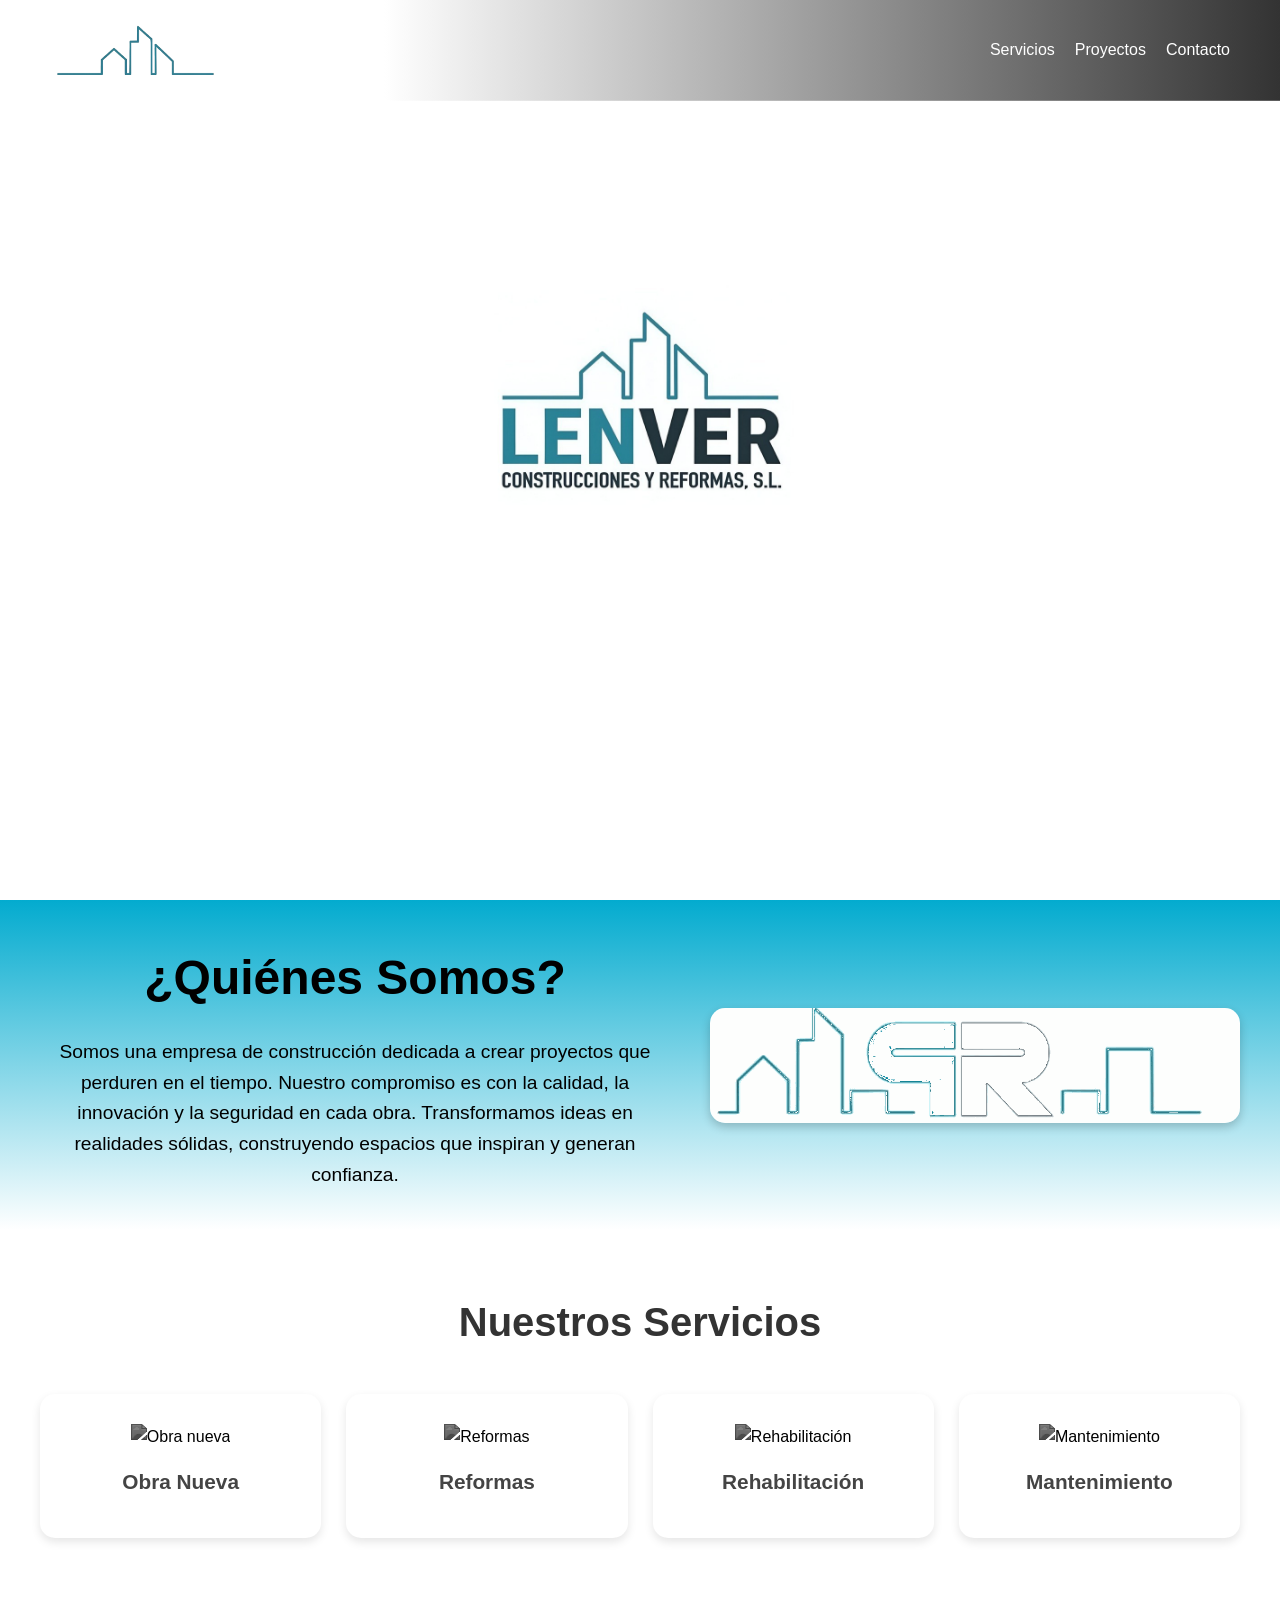
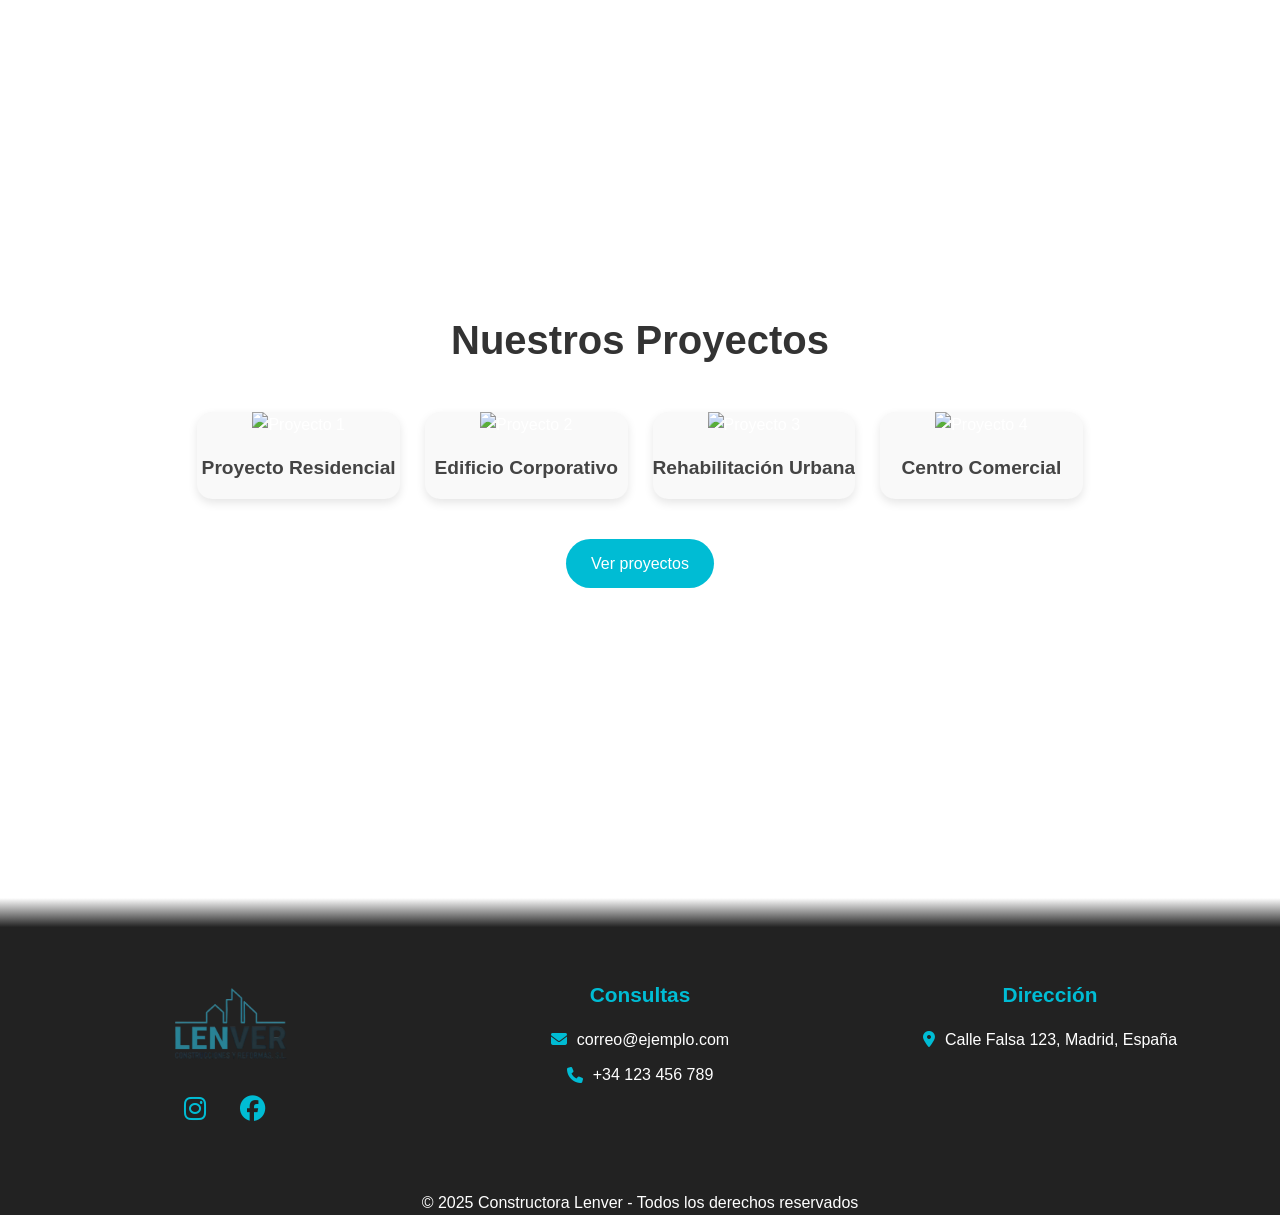
==== index.html @ 35f36e83 "Add files via upload" ====
<!DOCTYPE html>
<html lang="es">
<head>
  <meta charset="UTF-8">
  <meta name="viewport" content="width=device-width, initial-scale=1.0">

<link rel="icon" type="image/x-icon" href="img-icon/favicon.ico">

<link rel="icon" type="image/png" sizes="16x16" href="img-icon/favicon-16x16.png">
<link rel="icon" type="image/png" sizes="32x32" href="img-icon/favicon-32x32.png">
<link rel="icon" type="image/png" sizes="48x48" href="img-icon/favicon-48x48.png">
<link rel="icon" type="image/png" sizes="64x64" href="img-icon/favicon-64x64.png">

<link rel="apple-touch-icon" sizes="180x180" href="img-icon/apple-touch-icon.png">

<link rel="icon" type="image/png" sizes="192x192" href="img-icon/android-chrome-192x192.png">
<link rel="icon" type="image/png" sizes="512x512" href="img-icon/android-chrome-512x512.png">

<link rel="manifest" href="img-icon/site.webmanifest">
<meta name="msapplication-config" content="img-icon/browserconfig.xml">
<meta name="theme-color" content="#ffffff">
  <title>LENVER</title>
  <link rel="stylesheet" href="styles.css">
</head>
<body>
  <!-- Encabezado -->
  <header>
    <nav>
    <img src="img/LOGO.png" alt="LEMVER Logo" class="logo">
      <ul class="nav-links">
        <li><a href="#servicios-real">Servicios</a></li>
        <li><a href="#proyectos">Proyectos</a></li>
        <li><a href="#contacto">Contacto</a></li>
      </ul>
      <div class="hamburger">
        <span></span>
        <span></span>
        <span></span>
      </div>
    </nav>
  </header>

  <!-- Overlay -->
  <div class="overlay"></div>

  <!-- Secciones -->
  <section id="servicios" class="section servicios">
    <div class="content"></div>
  </section>

  <section id="quienes-somos" class="section quienes">
    <div class="container">
      <!-- Texto -->
      <div class="text-quienes">
        <h1>¿Quiénes Somos?</h1>
        <p>
          Somos una empresa de construcción dedicada a crear proyectos que perduren en el tiempo.  
          Nuestro compromiso es con la calidad, la innovación y la seguridad en cada obra.  
          Transformamos ideas en realidades sólidas, construyendo espacios que inspiran y generan confianza.
        </p>
      </div>

      <!-- GIF animado -->
      <div class="gif-box">
        <img src="img/quienes.gif" alt="Logo animado">
      </div>
    </div>
  </section>

  <section id="servicios-real" class="section-servicios-real">
    <div class="services-container">
      <h2>Nuestros Servicios</h2>
      <div class="services-grid">

        <div class="service-card">
          <img src="https://img.icons8.com/ios-filled/100/00bcd4/crane.png" alt="Obra nueva">
          <h3>Obra Nueva</h3>
          <p>Construcción de proyectos desde cero con calidad y seguridad.</p>
        </div>

        <div class="service-card">
          <img src="https://img.icons8.com/ios-filled/100/00bcd4/hammer.png" alt="Reformas">
          <h3>Reformas</h3>
          <p>Renovación y modernización de espacios para darles nueva vida.</p>
        </div>

        <div class="service-card">
          <img src="https://img.icons8.com/ios-filled/100/00bcd4/brick-wall.png" alt="Rehabilitación">
          <h3>Rehabilitación</h3>
          <p>Recuperamos edificaciones con soluciones seguras y eficientes.</p>
        </div>

        <div class="service-card">
          <img src="https://img.icons8.com/ios-filled/100/00bcd4/maintenance.png" alt="Mantenimiento">
          <h3>Mantenimiento</h3>
          <p>Servicios preventivos y correctivos para conservar tus obras.</p>
        </div>

      </div>
    </div>
  </section>

  <section id="proyectos" class="section proyectos">
  <div class="projects-container">
    <h2>Nuestros Proyectos</h2>
    <div class="projects-grid">

      <div class="project-card">
        <img src="https://picsum.photos/400/250?random=1" alt="Proyecto 1">
        <h3>Proyecto Residencial</h3>
      </div>

      <div class="project-card">
        <img src="https://picsum.photos/400/250?random=2" alt="Proyecto 2">
        <h3>Edificio Corporativo</h3>
      </div>

      <div class="project-card">
        <img src="https://picsum.photos/400/250?random=3" alt="Proyecto 3">
        <h3>Rehabilitación Urbana</h3>
      </div>

      <div class="project-card">
        <img src="https://picsum.photos/400/250?random=4" alt="Proyecto 4">
        <h3>Centro Comercial</h3>
      </div>

    </div>

    <div class="btn-box">
      <a href="#!" class="btn">Ver proyectos</a>
    </div>
  </div>
  </section>

  <footer>

    <!-- CONTACTO -->
<footer id="contacto">
  <div class="footer-container">

    <!-- Columna 1: Logo + redes -->
    <div class="footer-col">
      <img src="img/CONTACTOLOGO.png" alt="Logo" class="footer-logo">
      <div class="social-icons">
        <a href="https://instagram.com/tuusuario" target="_blank"><i class="fab fa-instagram"></i></a>
        <a href="https://facebook.com/tuusuario" target="_blank"><i class="fab fa-facebook"></i></a>
      </div>
    </div>

    <!-- Columna 2: Consultas -->
    <div class="footer-col">
      <h3>Consultas</h3>
      <p>
        <i class="fas fa-envelope"></i>
        <a href="mailto:correo@ejemplo.com">correo@ejemplo.com</a>
      </p>
      <p>
        <i class="fas fa-phone"></i>
        <a href="https://wa.me/34123456789" target="_blank">+34 123 456 789</a>
      </p>
    </div>

    <!-- Columna 3: Dirección -->
    <div class="footer-col direccion">
      <h3>Dirección</h3>
      <p>
        <i class="fas fa-map-marker-alt"></i> Calle Falsa 123, Madrid, España
      </p>
    </div>

  </div>
</footer>
<footer>
  <!-- Font Awesome para los iconos -->
  <link rel="stylesheet" href="https://cdnjs.cloudflare.com/ajax/libs/font-awesome/6.4.0/css/all.min.css">

    <p class="derechos">© 2025 Constructora Lenver - Todos los derechos reservados</p>
  </footer>

  <script src="script.js"></script>
</body>
</html>
---- styles.css ----
/* Reset */
* {
  margin: 0;
  padding: 0;
  box-sizing: border-box;
}

body {
  font-family: Arial, sans-serif;
  line-height: 1.6;
  scroll-behavior: smooth;
  overflow-x: hidden;
}

body.no-scroll {
  overflow: hidden; /* bloquea el scroll al abrir menú */
}

/* Logo */
.logo {
  height: 50px; /* ajusta tamaño del logo */
  width: auto;
  cursor: pointer;
}

/* Header */
header {
  position: fixed;
  width: 100%;
  background: linear-gradient(to right, rgba(255, 255, 255, 0.8) 30%, rgba(0, 0, 0, 0.8) 100%);
  backdrop-filter: blur(6px); /* efecto vidrio */
  -webkit-backdrop-filter: blur(6px); /* soporte Safari */
  color: #fff;
  padding: 15px 30px;
  justify-content: space-between;
  align-items: center;
  z-index: 3000;
  top: 0;
  left: 0;
  transition: transform 0.3s ease;
  border-bottom: 1px solid rgba(255,255,255,0.2); /* sutil separación */
}

header.hide {
  transform: translateY(-100%);
}

header .logo {
  font-size: 1.5rem;
  font-weight: bold;
}

nav {
  display: flex;
  justify-content: space-between;
  align-items: center;
  padding: 10px 20px;
}

/* Navegación */
.nav-links {
  list-style: none;
  display: flex;
  gap: 20px;
  margin: 0;
  padding: 0;
}

.nav-links li a {
  text-decoration: none;
  color: #fff;
  transition: color 0.3s;
}

.nav-links li a:hover {
  color: #03abcf;
}

/* Hamburguesa */
.hamburger {
  display: none;
  flex-direction: column;
  gap: 5px;
  cursor: pointer;
  z-index: 4000;
  margin-left: auto;
  position: relative;
}

.hamburger span {
  width: 25px;
  height: 3px;
  background: white;
  border-radius: 3px;
  transition: all 0.3s ease;
}

/* Animación de X */
.hamburger.active span:nth-child(1) {
  transform: rotate(45deg) translate(5px, 5px);
}
.hamburger.active span:nth-child(2) {
  opacity: 0;
}
.hamburger.active span:nth-child(3) {
  transform: rotate(-45deg) translate(5px, -5px);
}

/* Overlay con blur */
.overlay {
  position: fixed;
  top: 0; left: 0;
  width: 100%;
  height: 100%;
  background: rgba(0,0,0,0.4);
  backdrop-filter: blur(6px);
  opacity: 0;
  visibility: hidden;
  transition: opacity 0.3s ease;
  z-index: 2000;
}

.overlay.active {
  opacity: 1;
  visibility: visible;
}

/* Responsive */
@media (max-width: 768px) {
  .nav-links {
    position: fixed;
    top: 0;
    right: -250px;
    height: 100vh;
    width: 250px;
    background: rgba(34, 34, 34, 0.95);
    flex-direction: column;
    align-items: center;
    justify-content: center;
    gap: 30px;
    transition: right 0.4s ease;
    z-index: 3000;
  }

  .nav-links.active {
    right: 0;
  }

  .hamburger {
    display: flex;
  }
}

/* Secciones */
.section {
  min-height: 100vh;
  display: flex;
  justify-content: center;
  align-items: center;
  text-align: center;
  padding: 60px;
  opacity: 0;
  transform: translateY(50px);
  transition: all 0.8s ease;
  color: white;
  position: relative;

  /* Parallax */
  background-attachment: fixed;
  background-size: cover;
  background-position: center;
}

.section::before {
  content: "";
  position: absolute;
  top: 0; left: 0;
  width: 100%; height: 100%;
  z-index: 1;
}

.section .content {
  position: relative;
  z-index: 2;
  max-width: 800px;
}

.container {
  display: flex;
  flex-wrap: wrap;
  max-width: 1200px;
  align-items: center;
  gap: 40px;
}

/* Quiénes Somos */
.quienes {
  background: linear-gradient(to bottom, #03abcf, #ffffff);
  color: rgb(0, 0, 0);
  padding: 40px 20px;
  min-height: auto;
}

.text-quienes {
  flex: 1 1 500px;
  opacity: 0;
  transform: translateY(50px);
  transition: all 1s ease;
}

.text-quienes.show {
  opacity: 1;
  transform: translateY(0);
}

.text-quienes h1 {
  font-size: 3rem;
  margin-bottom: 20px;
}

.text-quienes p {
  font-size: 1.2rem;
  line-height: 1.6;
}

.gif-box {
  flex: 1 1 400px;
  display: flex;
  justify-content: center;
  align-items: center;
  opacity: 0;
  transform: translateY(50px);
  transition: all 1s ease 0.5s;
}

.gif-box.show {
  opacity: 1;
  transform: translateY(0);
}

.gif-box img {
  max-width: 100%;
  border-radius: 15px;
  box-shadow: 0 4px 10px rgba(0,0,0,0.2);
  transition: transform 0.3s ease;
}

.gif-box img:hover {
  transform: scale(1.05);
}

/* Animación al entrar en vista */
.show {
  opacity: 1 !important;
  transform: translateY(0) !important;
}

/* Animación al hacer scroll */
.section.show {
  opacity: 1;
  transform: translateY(0);
}

/* Fondos específicos */
.servicios {
  background-image: url("img/LEMVERPORTADA.jpg");
  background-size: cover;
  background-position: center;
  background-repeat: no-repeat;
  width: 100%;
  height: auto;
}

.proyectos {
  background-image: url("https://images.unsplash.com/photo-1597764699511-9a3f7cc85fdd");
}

.contacto {
  background-image: url("https://images.unsplash.com/photo-1503387762-592deb58ef4e");
}

/* Formulario */
form {
  display: flex;
  flex-direction: column;
  width: 300px;
  gap: 15px;
}

form input, form textarea, form button {
  padding: 10px;
  border: none;
  border-radius: 5px;
}

form button {
  background: #f9a825;
  color: white;
  font-weight: bold;
  cursor: pointer;
}

form button:hover {
  background: #c17900;
}


/* 📱 Responsive Quiénes Somos */
@media (max-width: 768px) {

  header{
      background: linear-gradient(to right, rgba(255, 255, 255, 0.8) 43%, rgba(0, 0, 0, 0.8) 100%);

  }

  .quienes .container {
    flex-direction: column;
    text-align: center;
    gap: 20px;
  }

  .text-quienes h1 {
    font-size: 2.2rem;
  }

  .text-quienes p {
    font-size: 1rem;
  }

  .gif-box {
    max-width: 300px;
    margin: 0 auto;
  }

  .gif-box img {
    width: 100%;
    height: auto;
  }
}

@media (max-width: 480px) {
  .text-quienes h1 {
    font-size: 1.8rem;
  }

  .gif-box {
    max-width: 220px;
  }
}

@media (max-width: 995px) {
  .gif-box {
    display: none;
  }
}


/* ===== SERVICIOS ===== */


#servicios-real {
  padding: 60px 20px;
  background: white;
  text-align: center;
}

#servicios-real h2 {
  font-size: 2.5rem;
  margin-bottom: 40px;
  color: #333;
}

.services-container {
  max-width: 1200px;
  margin: 0 auto;
}

.services-grid {
  display: grid;
  grid-template-columns: repeat(auto-fit, minmax(220px, 1fr));
  gap: 25px;
}

/* Desktop: 4 en fila */
@media (min-width: 992px) {
  .services-grid {
    grid-template-columns: repeat(4, 1fr);
  }
}

.service-card {
  background: #fff;
  border-radius: 15px;
  padding: 30px 20px;
  box-shadow: 0 4px 10px rgba(0,0,0,0.1);
  transition: transform 0.3s ease, box-shadow 0.3s ease, background 0.3s ease;
  cursor: pointer;
  overflow: hidden;
  opacity: 0; /* oculto al inicio */
  transform: translateY(50px); /* desplazado abajo */
}

.service-card.show {
  opacity: 1;
  transform: translateY(0);
  transition: all 0.8s ease;
}

.service-card img {
  width: 60px;
  margin-bottom: 15px;
  transition: transform 0.3s ease, filter 0.3s ease;
  filter: grayscale(100%) brightness(0.5);
}

.service-card h3 {
  font-size: 1.3rem;
  margin-bottom: 10px;
  color: #444;
}

.service-card p {
  font-size: 0.95rem;
  color: #555;
  opacity: 0;
  max-height: 0;
  transition: opacity 0.3s ease, max-height 0.3s ease;
}

/* Hover / Activo */
.service-card:hover,
.service-card.active {
  transform: scale(1.05);
  box-shadow: 0 6px 16px rgba(0,0,0,0.2);
  background: #e0f7fa; /* azul cian suave */
}

.service-card:hover img,
.service-card.active img {
  transform: scale(1.2);
  filter: none; /* quita gris y se ve en color */
}

.service-card:hover p,
.service-card.active p {
  opacity: 1;
  max-height: 200px;
  margin-top: 10px;
}

/*=========*/


/* ===== PROYECTOS ===== */
#proyectos {
  padding: 60px 20px;
  background: #fff;
  text-align: center;
}

#proyectos h2 {
  font-size: 2.5rem;
  margin-bottom: 40px;
  color: #333;
}

.projects-container {
  max-width: 1200px;
  margin: 0 auto;
}

.projects-grid {
  display: grid;
  grid-template-columns: repeat(1, 1fr);
  gap: 25px;
  margin-bottom: 40px;
}

/* Tablet: 2 columnas */
@media (min-width: 600px) {
  .projects-grid {
    grid-template-columns: repeat(2, 1fr);
  }
}

/* Escritorio: 4 columnas */
@media (min-width: 992px) {
  .projects-grid {
    grid-template-columns: repeat(4, 1fr);
  }
}

.project-card {
  background: #f9f9f9;
  border-radius: 15px;
  overflow: hidden;
  box-shadow: 0 4px 10px rgba(0,0,0,0.1);
  transition: transform 0.3s ease, box-shadow 0.3s ease;
  opacity: 0; /* animación scroll */
  transform: translateY(50px);
}

.project-card.show {
  opacity: 1;
  transform: translateY(0);
  transition: all 0.8s ease;
}

.project-card img {
  width: 100%;
  height: 200px;
  object-fit: cover;
}

.project-card h3 {
  font-size: 1.2rem;
  margin: 15px 0;
  color: #444;
}

.project-card:hover {
  transform: scale(1.05);
  box-shadow: 0 6px 16px rgba(0,0,0,0.2);
}

/* Botón */
.btn-box {
  text-align: center;
}

.btn {
  display: inline-block;
  padding: 12px 25px;
  background: #00bcd4; /* azul cian suave */
  color: #fff;
  font-size: 1rem;
  border-radius: 30px;
  text-decoration: none;
  transition: background 0.3s ease, transform 0.3s ease;
}

.btn:hover {
  background: #0097a7;
  transform: scale(1.05);
}


/* ===== FOOTER ===== */
#contacto {
  background: linear-gradient(to bottom, #ffffff 0%, #222222 10%, #222222 100%);
  color: #fff;
  padding: 80px 20px 60px;
}



.footer-container {
  display: flex;
  justify-content: space-between;
  align-items: flex-start;
  max-width: 1200px;
  margin: auto;
  flex-wrap: wrap;
  gap: 30px;
  text-align: center;
}

/* Columna */
.footer-col {
  flex: 1;
  min-width: 250px;
}

.footer-col h3 {
  margin-bottom: 15px;
  font-size: 1.3rem;
  color: #00bcd4;
}

.footer-logo {
  max-width: 120px;
  margin-bottom: 15px;
}

/* Redes sociales */
.social-icons a {
  color: #fff;
  font-size: 1.6rem;
  margin: 0 10px;
  transition: transform 0.3s ease, color 0.3s ease;
}

.social-icons a:hover {
  color: #00bcd4;
  transform: scale(1.2);
}

/* Consultas */
.footer-col p {
  margin: 10px 0;
  font-size: 1rem;
  display: flex;
  align-items: center;
  justify-content: center;
}

.footer-col i {
  margin-right: 10px;
  color: #00bcd4;
  transition: transform 0.3s ease;
}

.footer-col a {
  color: #fff;
  text-decoration: none;
  transition: color 0.3s ease;
}

.footer-col a:hover {
  color: #00bcd4;
}

/* Dirección con animación */
.direccion p {
  animation: float 3s ease-in-out infinite;
}

@keyframes float {
  0% { transform: translateY(0); }
  50% { transform: translateY(-5px); }
  100% { transform: translateY(0); }
}

/* 📱 Versión móvil */
@media (max-width: 768px) {
  .footer-container {
    flex-direction: column;
    text-align: center;
    align-items: center; /* 👈 esto centra las columnas */
  }

  .footer-col {
    width: 100%;
    max-width: 300px; /* 👈 para que no se vean muy anchas */
  }

  .footer-col p {
    justify-content: center;
  }
}


.derechos{
  text-align: center;
  color: white;
  background-color: #222;
}
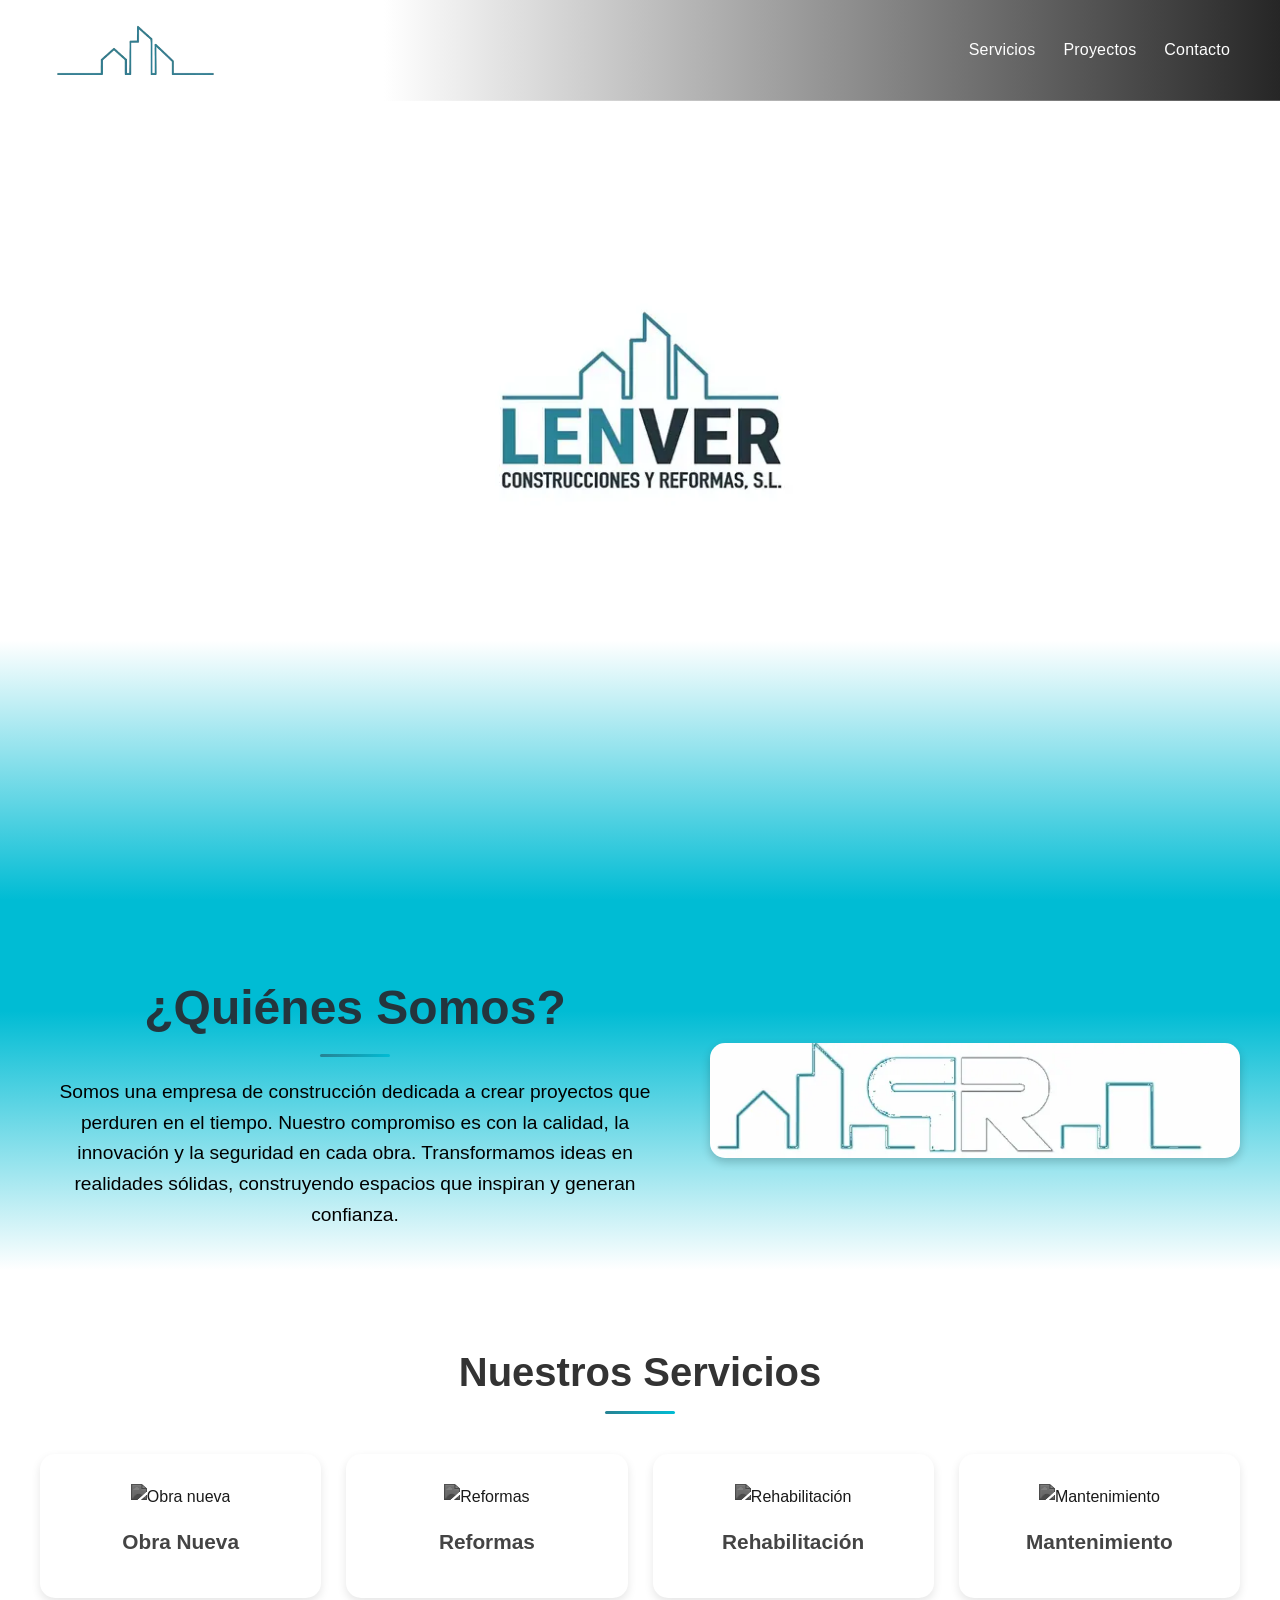
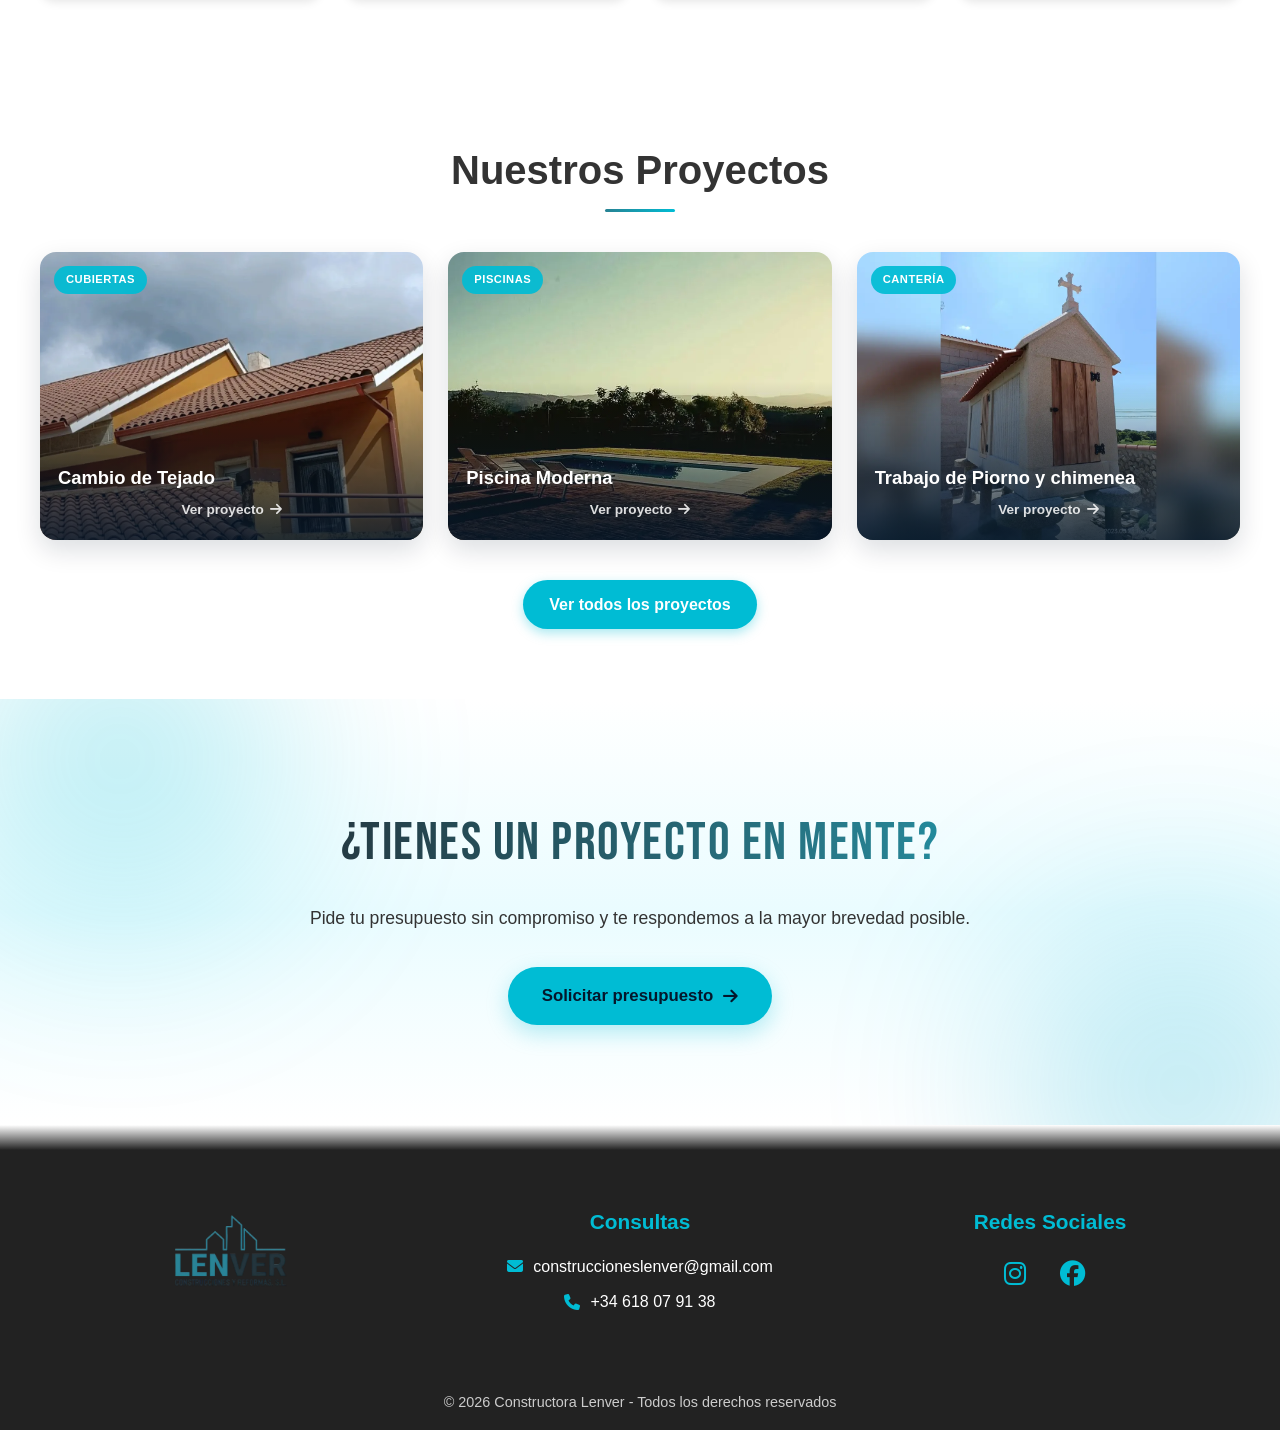
==== commit 0284f7c4: "Add files via upload" ====
--- a/index.html
+++ b/index.html
@@ -1,183 +1,198 @@
-<!DOCTYPE html>
-<html lang="es">
-<head>
-  <meta charset="UTF-8">
-  <meta name="viewport" content="width=device-width, initial-scale=1.0">
-
-<link rel="icon" type="image/x-icon" href="img-icon/favicon.ico">
-
-<link rel="icon" type="image/png" sizes="16x16" href="img-icon/favicon-16x16.png">
-<link rel="icon" type="image/png" sizes="32x32" href="img-icon/favicon-32x32.png">
-<link rel="icon" type="image/png" sizes="48x48" href="img-icon/favicon-48x48.png">
-<link rel="icon" type="image/png" sizes="64x64" href="img-icon/favicon-64x64.png">
-
-<link rel="apple-touch-icon" sizes="180x180" href="img-icon/apple-touch-icon.png">
-
-<link rel="icon" type="image/png" sizes="192x192" href="img-icon/android-chrome-192x192.png">
-<link rel="icon" type="image/png" sizes="512x512" href="img-icon/android-chrome-512x512.png">
-
-<link rel="manifest" href="img-icon/site.webmanifest">
-<meta name="msapplication-config" content="img-icon/browserconfig.xml">
-<meta name="theme-color" content="#ffffff">
-  <title>LENVER</title>
-  <link rel="stylesheet" href="styles.css">
-</head>
-<body>
-  <!-- Encabezado -->
-  <header>
-    <nav>
-    <img src="img/LOGO.png" alt="LEMVER Logo" class="logo">
-      <ul class="nav-links">
-        <li><a href="#servicios-real">Servicios</a></li>
-        <li><a href="#proyectos">Proyectos</a></li>
-        <li><a href="#contacto">Contacto</a></li>
-      </ul>
-      <div class="hamburger">
-        <span></span>
-        <span></span>
-        <span></span>
-      </div>
-    </nav>
-  </header>
-
-  <!-- Overlay -->
-  <div class="overlay"></div>
-
-  <!-- Secciones -->
-  <section id="servicios" class="section servicios">
-    <div class="content"></div>
-  </section>
-
-  <section id="quienes-somos" class="section quienes">
-    <div class="container">
-      <!-- Texto -->
-      <div class="text-quienes">
-        <h1>¿Quiénes Somos?</h1>
-        <p>
-          Somos una empresa de construcción dedicada a crear proyectos que perduren en el tiempo.  
-          Nuestro compromiso es con la calidad, la innovación y la seguridad en cada obra.  
-          Transformamos ideas en realidades sólidas, construyendo espacios que inspiran y generan confianza.
-        </p>
-      </div>
-
-      <!-- GIF animado -->
-      <div class="gif-box">
-        <img src="img/quienes.gif" alt="Logo animado">
-      </div>
-    </div>
-  </section>
-
-  <section id="servicios-real" class="section-servicios-real">
-    <div class="services-container">
-      <h2>Nuestros Servicios</h2>
-      <div class="services-grid">
-
-        <div class="service-card">
-          <img src="https://img.icons8.com/ios-filled/100/00bcd4/crane.png" alt="Obra nueva">
-          <h3>Obra Nueva</h3>
-          <p>Construcción de proyectos desde cero con calidad y seguridad.</p>
-        </div>
-
-        <div class="service-card">
-          <img src="https://img.icons8.com/ios-filled/100/00bcd4/hammer.png" alt="Reformas">
-          <h3>Reformas</h3>
-          <p>Renovación y modernización de espacios para darles nueva vida.</p>
-        </div>
-
-        <div class="service-card">
-          <img src="https://img.icons8.com/ios-filled/100/00bcd4/brick-wall.png" alt="Rehabilitación">
-          <h3>Rehabilitación</h3>
-          <p>Recuperamos edificaciones con soluciones seguras y eficientes.</p>
-        </div>
-
-        <div class="service-card">
-          <img src="https://img.icons8.com/ios-filled/100/00bcd4/maintenance.png" alt="Mantenimiento">
-          <h3>Mantenimiento</h3>
-          <p>Servicios preventivos y correctivos para conservar tus obras.</p>
-        </div>
-
-      </div>
-    </div>
-  </section>
-
-  <section id="proyectos" class="section proyectos">
-  <div class="projects-container">
-    <h2>Nuestros Proyectos</h2>
-    <div class="projects-grid">
-
-      <div class="project-card">
-        <img src="https://picsum.photos/400/250?random=1" alt="Proyecto 1">
-        <h3>Proyecto Residencial</h3>
-      </div>
-
-      <div class="project-card">
-        <img src="https://picsum.photos/400/250?random=2" alt="Proyecto 2">
-        <h3>Edificio Corporativo</h3>
-      </div>
-
-      <div class="project-card">
-        <img src="https://picsum.photos/400/250?random=3" alt="Proyecto 3">
-        <h3>Rehabilitación Urbana</h3>
-      </div>
-
-      <div class="project-card">
-        <img src="https://picsum.photos/400/250?random=4" alt="Proyecto 4">
-        <h3>Centro Comercial</h3>
-      </div>
-
-    </div>
-
-    <div class="btn-box">
-      <a href="#!" class="btn">Ver proyectos</a>
-    </div>
-  </div>
-  </section>
-
-  <footer>
-
-    <!-- CONTACTO -->
-<footer id="contacto">
-  <div class="footer-container">
-
-    <!-- Columna 1: Logo + redes -->
-    <div class="footer-col">
-      <img src="img/CONTACTOLOGO.png" alt="Logo" class="footer-logo">
-      <div class="social-icons">
-        <a href="https://instagram.com/tuusuario" target="_blank"><i class="fab fa-instagram"></i></a>
-        <a href="https://facebook.com/tuusuario" target="_blank"><i class="fab fa-facebook"></i></a>
-      </div>
-    </div>
-
-    <!-- Columna 2: Consultas -->
-    <div class="footer-col">
-      <h3>Consultas</h3>
-      <p>
-        <i class="fas fa-envelope"></i>
-        <a href="mailto:correo@ejemplo.com">correo@ejemplo.com</a>
-      </p>
-      <p>
-        <i class="fas fa-phone"></i>
-        <a href="https://wa.me/34123456789" target="_blank">+34 123 456 789</a>
-      </p>
-    </div>
-
-    <!-- Columna 3: Dirección -->
-    <div class="footer-col direccion">
-      <h3>Dirección</h3>
-      <p>
-        <i class="fas fa-map-marker-alt"></i> Calle Falsa 123, Madrid, España
-      </p>
-    </div>
-
-  </div>
-</footer>
-<footer>
-  <!-- Font Awesome para los iconos -->
-  <link rel="stylesheet" href="https://cdnjs.cloudflare.com/ajax/libs/font-awesome/6.4.0/css/all.min.css">
-
-    <p class="derechos">© 2025 Constructora Lenver - Todos los derechos reservados</p>
-  </footer>
-
-  <script src="script.js"></script>
-</body>
-</html>
+<!DOCTYPE html>
+<html lang="es">
+<head>
+  <meta charset="UTF-8">
+  <meta name="viewport" content="width=device-width, initial-scale=1.0">
+  <meta name="description" content="Constructora Lenver: obra nueva, reformas, rehabilitación y mantenimiento en Vilanova de Arousa y alrededores. Calidad, innovación y seguridad en cada proyecto.">
+  <meta name="theme-color" content="#ffffff">
+
+  <link rel="icon" type="image/x-icon" href="img-icon/favicon.ico">
+  <link rel="icon" type="image/png" sizes="16x16" href="img-icon/favicon-16x16.png">
+  <link rel="icon" type="image/png" sizes="32x32" href="img-icon/favicon-32x32.png">
+  <link rel="icon" type="image/png" sizes="48x48" href="img-icon/favicon-48x48.png">
+  <link rel="icon" type="image/png" sizes="64x64" href="img-icon/favicon-64x64.png">
+  <link rel="apple-touch-icon" sizes="180x180" href="img-icon/apple-touch-icon.png">
+  <link rel="icon" type="image/png" sizes="192x192" href="img-icon/android-chrome-192x192.png">
+  <link rel="icon" type="image/png" sizes="512x512" href="img-icon/android-chrome-512x512.png">
+  <link rel="manifest" href="img-icon/site.webmanifest">
+  <meta name="msapplication-config" content="img-icon/browserconfig.xml">
+
+  <title>LENVER</title>
+
+  <link rel="preload" as="image" href="img/LEMVERPORTADA.webp">
+  <link rel="preconnect" href="https://fonts.googleapis.com">
+  <link rel="preconnect" href="https://fonts.gstatic.com" crossorigin>
+  <link rel="stylesheet" href="https://fonts.googleapis.com/css2?family=Bebas+Neue&display=swap">
+  <link rel="stylesheet" href="common.css">
+  <link rel="stylesheet" href="styles.css">
+</head>
+<body>
+  <!-- Encabezado -->
+  <header>
+    <nav>
+      <img src="img/LOGO.webp" alt="LEMVER Logo" class="logo">
+      <ul class="nav-links">
+        <li><a href="#servicios-real">Servicios</a></li>
+        <li><a href="/proyectos/proyectos.html" data-no-history>Proyectos</a></li>
+        <li><a href="/contacto/contacto.html" data-no-history>Contacto</a></li>
+      </ul>
+      <div class="hamburger">
+        <span></span>
+        <span></span>
+        <span></span>
+      </div>
+    </nav>
+  </header>
+
+  <!-- Overlay -->
+  <div class="overlay"></div>
+
+  <!-- Secciones -->
+  <section id="servicios" class="section servicios">
+    <div class="content"></div>
+  </section>
+
+  <section id="quienes-somos" class="section quienes">
+    <div class="container">
+      <div class="text-quienes">
+        <h1 class="heading-gradient">¿Quiénes Somos?</h1>
+        <p>
+          Somos una empresa de construcción dedicada a crear proyectos que perduren en el tiempo.
+          Nuestro compromiso es con la calidad, la innovación y la seguridad en cada obra.
+          Transformamos ideas en realidades sólidas, construyendo espacios que inspiran y generan confianza.
+        </p>
+      </div>
+
+      <div class="gif-box">
+        <img src="img/quienes.webp" alt="Logo animado Lenver" loading="lazy" decoding="async">
+      </div>
+    </div>
+  </section>
+
+  <section id="servicios-real" class="section-servicios-real">
+    <div class="services-container">
+      <h2 class="heading-gradient">Nuestros Servicios</h2>
+      <div class="services-grid">
+
+        <div class="service-card">
+          <img src="https://img.icons8.com/ios-filled/100/00bcd4/crane.png" alt="Obra nueva" loading="lazy" decoding="async">
+          <h3>Obra Nueva</h3>
+          <p>Construcción de proyectos desde cero con calidad y seguridad.</p>
+        </div>
+
+        <div class="service-card">
+          <img src="https://img.icons8.com/ios-filled/100/00bcd4/hammer.png" alt="Reformas" loading="lazy" decoding="async">
+          <h3>Reformas</h3>
+          <p>Renovación y modernización de espacios para darles nueva vida.</p>
+        </div>
+
+        <div class="service-card">
+          <img src="https://img.icons8.com/ios-filled/100/00bcd4/brick-wall.png" alt="Rehabilitación" loading="lazy" decoding="async">
+          <h3>Rehabilitación</h3>
+          <p>Recuperamos edificaciones con soluciones seguras y eficientes.</p>
+        </div>
+
+        <div class="service-card">
+          <img src="https://img.icons8.com/ios-filled/100/00bcd4/maintenance.png" alt="Mantenimiento" loading="lazy" decoding="async">
+          <h3>Mantenimiento</h3>
+          <p>Servicios preventivos y correctivos para conservar tus obras.</p>
+        </div>
+
+      </div>
+    </div>
+  </section>
+
+  <section id="proyectos">
+    <h2 class="heading-gradient">Nuestros Proyectos</h2>
+    <div class="projects-container">
+      <div class="projects-grid" id="preview-proyectos">
+
+        <a href="/proyectos/detalle.html?id=1" class="project-card" data-no-history>
+          <img src="/proyectos/proyectos-img/proyecto1/proyecto1-tejado_despues.webp" alt="Cambio de tejado" loading="lazy" decoding="async">
+          <span class="card-tag">Cubiertas</span>
+          <div class="card-content">
+            <h3>Cambio de Tejado</h3>
+            <span class="card-link">Ver proyecto <i class="fas fa-arrow-right"></i></span>
+          </div>
+        </a>
+
+        <a href="/proyectos/detalle.html?id=2" class="project-card" data-no-history>
+          <img src="/proyectos/proyectos-img/proyecto2/proyecto2-piscina_portada.webp" alt="Piscina moderna" loading="lazy" decoding="async">
+          <span class="card-tag">Piscinas</span>
+          <div class="card-content">
+            <h3>Piscina Moderna</h3>
+            <span class="card-link">Ver proyecto <i class="fas fa-arrow-right"></i></span>
+          </div>
+        </a>
+
+        <a href="/proyectos/detalle.html?id=3" class="project-card" data-no-history>
+          <img src="/proyectos/proyectos-img/proyecto3/proyecto3-piorno_portada.webp" alt="Trabajo de piorno y chimenea" loading="lazy" decoding="async">
+          <span class="card-tag">Cantería</span>
+          <div class="card-content">
+            <h3>Trabajo de Piorno y chimenea</h3>
+            <span class="card-link">Ver proyecto <i class="fas fa-arrow-right"></i></span>
+          </div>
+        </a>
+
+      </div>
+
+      <div class="btn-box">
+        <a href="/proyectos/proyectos.html" class="btn" data-no-history>Ver todos los proyectos</a>
+      </div>
+    </div>
+  </section>
+
+  <!-- PRESUPUESTO -->
+  <section id="presupuesto" class="presupuesto">
+    <div class="presupuesto-content">
+      <h2>¿Tienes un proyecto en mente?</h2>
+      <p>Pide tu presupuesto sin compromiso y te respondemos a la mayor brevedad posible.</p>
+      <a href="/contacto/contacto.html" class="btn-presupuesto" data-no-history>
+        Solicitar presupuesto <i class="fas fa-arrow-right"></i>
+      </a>
+    </div>
+  </section>
+
+  <!-- CONTACTO / FOOTER -->
+  <footer id="footer">
+    <div class="footer-container">
+
+      <div class="footer-col">
+        <img src="/img/CONTACTOLOGO.webp" alt="Logo Lenver" class="footer-logo" loading="lazy" decoding="async">
+      </div>
+
+      <div class="footer-col">
+        <h3>Consultas</h3>
+        <p>
+          <i class="fas fa-envelope"></i>
+          <a href="mailto:construccioneslenver@gmail.com">construccioneslenver@gmail.com</a>
+        </p>
+        <p>
+          <i class="fas fa-phone"></i>
+          <a href="https://wa.me/34618079138" target="_blank" rel="noopener">+34 618 07 91 38</a>
+        </p>
+      </div>
+
+      <div class="footer-col direccion">
+        <h3>Redes Sociales</h3>
+        <div class="social-icons">
+          <a href="https://instagram.com/tuusuario" target="_blank" rel="noopener" aria-label="Instagram"><i class="fab fa-instagram"></i></a>
+          <a href="https://www.facebook.com/Pablo83rodriguez/" target="_blank" rel="noopener" aria-label="Facebook"><i class="fab fa-facebook"></i></a>
+        </div>
+      </div>
+
+    </div>
+
+  </footer>
+
+  <footer>
+     <p class="derechos">© <span id="year"></span> Constructora Lenver - Todos los derechos reservados</p>
+  </footer>
+
+  <link rel="stylesheet" href="https://cdnjs.cloudflare.com/ajax/libs/font-awesome/6.5.2/css/all.min.css">
+
+  <script src="/proyectos/proyectos.js" defer></script>
+  <script src="common.js" defer></script>
+  <script src="script.js" defer></script>
+</body>
+</html>
--- a/common.css
+++ b/common.css
@@ -0,0 +1,503 @@
+/* =====================================================
+   LENVER — Estilos comunes (header, nav, footer, base)
+   ===================================================== */
+
+:root {
+  --color-primary: #00bcd4;
+  --color-primary-dark: #03abcf;
+  --color-primary-darker: #04172b;
+  --color-dark: #222222;
+  --color-text: #333333;
+  --color-logo-start: #278293;
+  --color-logo-end: #24353d;
+  --ease-smooth: cubic-bezier(0.25, 0.8, 0.25, 1);
+  --ease-out: cubic-bezier(0.16, 1, 0.3, 1);
+  --header-height: 78px;
+}
+
+/* Reset */
+* {
+  margin: 0;
+  padding: 0;
+  box-sizing: border-box;
+}
+
+html {
+  scroll-behavior: smooth;
+}
+
+body {
+  font-family: 'Segoe UI', Arial, sans-serif;
+  line-height: 1.6;
+  overflow-x: hidden;
+  color: var(--color-text);
+}
+
+body.no-scroll {
+  overflow: hidden;
+}
+
+a {
+  -webkit-tap-highlight-color: transparent;
+}
+
+img {
+  max-width: 100%;
+  height: auto;
+}
+
+/* Accesibilidad: foco visible para teclado */
+a:focus-visible,
+button:focus-visible,
+.hamburger:focus-visible {
+  outline: 3px solid var(--color-primary);
+  outline-offset: 2px;
+}
+
+/* Logo */
+.logo {
+  height: 50px;
+  width: auto;
+  cursor: pointer;
+  transition: transform 0.3s var(--ease-smooth), opacity 0.25s ease;
+}
+
+.logo:hover {
+  transform: scale(1.04);
+}
+
+/* ===== HEADER ===== */
+header {
+  position: fixed;
+  width: 100%;
+  background: linear-gradient(to right, rgba(255, 255, 255, 0.85) 30%, rgba(0, 0, 0, 0.85) 100%);
+  backdrop-filter: blur(10px);
+  -webkit-backdrop-filter: blur(10px);
+  color: #fff;
+  padding: 15px 30px;
+  justify-content: space-between;
+  align-items: center;
+  z-index: 3000;
+  top: 0;
+  left: 0;
+  transition: transform 0.35s var(--ease-smooth);
+  border-bottom: 1px solid rgba(255, 255, 255, 0.2);
+}
+
+header.hide {
+  transform: translateY(-100%);
+}
+
+nav {
+  display: flex;
+  justify-content: space-between;
+  align-items: center;
+  padding: 10px 20px;
+  max-width: 1400px;
+  margin: 0 auto;
+}
+
+/* Navegación */
+.nav-links {
+  list-style: none;
+  display: flex;
+  gap: 28px;
+  margin: 0;
+  padding: 0;
+}
+
+.nav-links li a {
+  text-decoration: none;
+  color: #fff;
+  font-weight: 500;
+  letter-spacing: 0.2px;
+  transition: color 0.25s var(--ease-smooth);
+  position: relative;
+}
+
+.nav-links li a::after {
+  content: "";
+  position: absolute;
+  left: 0;
+  bottom: -4px;
+  width: 0;
+  height: 2px;
+  background: var(--color-primary-dark);
+  transition: width 0.3s var(--ease-smooth);
+}
+
+.nav-links li a:hover {
+  color: var(--color-primary-dark);
+}
+
+.nav-links li a:hover::after {
+  width: 100%;
+}
+
+.nav-links li a.activo {
+  color: var(--color-primary-dark);
+  font-weight: 700;
+}
+
+.nav-links li a.activo::after {
+  width: 100%;
+}
+
+/* Hamburguesa */
+.hamburger {
+  display: none;
+  flex-direction: column;
+  gap: 5px;
+  cursor: pointer;
+  z-index: 4000;
+  margin-left: auto;
+  position: relative;
+  padding: 8px;
+}
+
+.hamburger span {
+  width: 25px;
+  height: 3px;
+  background: white;
+  border-radius: 3px;
+  transition: all 0.3s var(--ease-smooth);
+}
+
+.hamburger.active span:nth-child(1) {
+  transform: rotate(45deg) translate(5px, 5px);
+}
+.hamburger.active span:nth-child(2) {
+  opacity: 0;
+}
+.hamburger.active span:nth-child(3) {
+  transform: rotate(-45deg) translate(5px, -5px);
+}
+
+/* Overlay */
+.overlay {
+  position: fixed;
+  top: 0;
+  left: 0;
+  width: 100%;
+  height: 100%;
+  background: rgba(0, 0, 0, 0.45);
+  backdrop-filter: blur(6px);
+  opacity: 0;
+  visibility: hidden;
+  transition: opacity 0.3s var(--ease-smooth);
+  z-index: 2000;
+}
+
+.overlay.active {
+  opacity: 1;
+  visibility: visible;
+}
+
+/* Responsive nav */
+@media (max-width: 768px) {
+  header {
+    background: linear-gradient(to right, rgba(255, 255, 255, 0.85) 43%, rgba(0, 0, 0, 0.85) 100%);
+  }
+
+  .nav-links {
+    position: fixed;
+    top: 0;
+    right: -260px;
+    height: 100vh;
+    width: 260px;
+    background: rgba(20, 20, 20, 0.97);
+    backdrop-filter: blur(10px);
+    flex-direction: column;
+    align-items: center;
+    justify-content: center;
+    gap: 34px;
+    transition: right 0.4s var(--ease-smooth);
+    z-index: 3000;
+  }
+
+  .nav-links.active {
+    right: 0;
+  }
+
+  .hamburger {
+    display: flex;
+  }
+
+  /* El logo se desvanece mientras el menú móvil está abierto, para que
+     el panel no lo tape a medias en pantallas angostas */
+  body.no-scroll .logo {
+    opacity: 0;
+    pointer-events: none;
+    transition: opacity 0.25s ease;
+  }
+}
+
+/* ===== FOOTER ===== */
+#footer {
+  background: linear-gradient(to bottom, #ffffff 0%, var(--color-dark) 10%, var(--color-dark) 100%);
+  color: #fff;
+  padding: 80px 20px 50px;
+}
+
+.footer-container {
+  display: flex;
+  justify-content: space-between;
+  align-items: flex-start;
+  max-width: 1200px;
+  margin: auto;
+  flex-wrap: wrap;
+  gap: 30px;
+  text-align: center;
+}
+
+.footer-col {
+  flex: 1;
+  min-width: 250px;
+}
+
+.footer-col h3 {
+  margin-bottom: 15px;
+  font-size: 1.3rem;
+  color: var(--color-primary);
+}
+
+.footer-logo {
+  max-width: 120px;
+  margin-bottom: 15px;
+  transition: transform 0.3s var(--ease-smooth);
+}
+
+.footer-logo:hover {
+  transform: scale(1.05);
+}
+
+.social-icons a {
+  color: #fff;
+  font-size: 1.6rem;
+  margin: 0 10px;
+  display: inline-block;
+  transition: transform 0.3s var(--ease-smooth), color 0.3s var(--ease-smooth);
+}
+
+.social-icons a:hover {
+  color: var(--color-primary);
+  transform: scale(1.2) translateY(-3px);
+}
+
+.footer-col p {
+  margin: 10px 0;
+  font-size: 1rem;
+  display: flex;
+  align-items: center;
+  justify-content: center;
+}
+
+.footer-col i {
+  margin-right: 10px;
+  color: var(--color-primary);
+}
+
+.footer-col a {
+  color: #fff;
+  text-decoration: none;
+  transition: color 0.3s var(--ease-smooth);
+}
+
+.footer-col a:hover {
+  color: var(--color-primary);
+}
+
+.direccion p {
+  animation: float 3s ease-in-out infinite;
+}
+
+@keyframes float {
+  0%, 100% { transform: translateY(0); }
+  50% { transform: translateY(-5px); }
+}
+
+@media (max-width: 768px) {
+  .footer-container {
+    flex-direction: column;
+    text-align: center;
+    align-items: center;
+  }
+
+  .footer-col {
+    width: 100%;
+    max-width: 300px;
+  }
+
+  .footer-col p {
+    justify-content: center;
+  }
+}
+
+.derechos {
+  text-align: center;
+  color: #ccc;
+  background-color: var(--color-dark);
+  padding: 16px 20px;
+  font-size: 0.9rem;
+}
+
+/* Respeta a quien prefiere menos movimiento */
+@media (prefers-reduced-motion: reduce) {
+  *, *::before, *::after {
+    animation-duration: 0.001ms !important;
+    animation-iteration-count: 1 !important;
+    transition-duration: 0.001ms !important;
+    scroll-behavior: auto !important;
+  }
+}
+
+/* ===== Títulos con color del logo (celeste → azul oscuro) ===== */
+.heading-gradient {
+  color: var(--color-logo-end);
+  position: relative;
+  padding-bottom: 10px;
+}
+
+.heading-gradient::after {
+  content: "";
+  position: absolute;
+  left: 50%;
+  bottom: 0;
+  transform: translateX(-50%);
+  width: 70px;
+  height: 3px;
+  border-radius: 3px;
+  background: linear-gradient(90deg, var(--color-logo-start), var(--color-primary), var(--color-logo-end));
+  background-size: 200% auto;
+  animation: heading-underline 5s linear infinite;
+}
+
+@keyframes heading-underline {
+  to { background-position: -200% center; }
+}
+
+@media (prefers-reduced-motion: reduce) {
+  .heading-gradient::after {
+    animation: none;
+  }
+}
+
+/* ===== Botón flotante de WhatsApp (reutilizable en cualquier página) ===== */
+.whatsapp-float {
+  position: fixed;
+  bottom: 20px;
+  right: 20px;
+  background-color: #25d366;
+  color: white;
+  border-radius: 50%;
+  width: 60px;
+  height: 60px;
+  display: flex;
+  justify-content: center;
+  align-items: center;
+  font-size: 30px;
+  box-shadow: 0 4px 12px rgba(0, 0, 0, 0.35);
+  text-decoration: none;
+  opacity: 0;
+  transform: translateY(50px) scale(0.8);
+  transition: opacity 0.6s var(--ease-out), transform 0.6s var(--ease-out), box-shadow 0.3s var(--ease-smooth);
+  z-index: 9999;
+}
+
+.whatsapp-float.show {
+  opacity: 1;
+  transform: translateY(0) scale(1);
+}
+
+.whatsapp-float:hover {
+  box-shadow: 0 8px 20px rgba(0, 0, 0, 0.45);
+  transform: scale(1.08);
+}
+
+/* Burbuja de mensaje opcional junto al botón */
+.whatsapp-bubble {
+  position: absolute;
+  right: 72px;
+  top: 50%;
+  transform: translateY(-50%) translateX(8px);
+  background: #fff;
+  color: #222;
+  padding: 10px 16px;
+  border-radius: 12px;
+  box-shadow: 0 6px 18px rgba(4, 23, 43, 0.22);
+  font-size: 0.85rem;
+  font-weight: 600;
+  white-space: nowrap;
+  opacity: 0;
+  pointer-events: none;
+  transition: opacity 0.4s var(--ease-out), transform 0.4s var(--ease-out);
+}
+
+.whatsapp-bubble::after {
+  content: "";
+  position: absolute;
+  top: 50%;
+  right: -6px;
+  transform: translateY(-50%);
+  border-width: 6px 0 6px 6px;
+  border-style: solid;
+  border-color: transparent transparent transparent #fff;
+}
+
+.whatsapp-bubble.show {
+  opacity: 1;
+  transform: translateY(-50%) translateX(0);
+}
+
+@media (max-width: 420px) {
+  .whatsapp-bubble {
+    right: auto;
+    left: 50%;
+    top: auto;
+    bottom: 74px;
+    transform: translateX(-50%) translateY(8px);
+    white-space: normal;
+    max-width: 220px;
+    text-align: center;
+  }
+
+  .whatsapp-bubble::after {
+    top: auto;
+    right: auto;
+    bottom: -6px;
+    left: 50%;
+    transform: translateX(-50%);
+    border-width: 6px 6px 0 6px;
+    border-color: #fff transparent transparent transparent;
+  }
+
+  .whatsapp-bubble.show {
+    transform: translateX(-50%) translateY(0);
+  }
+}
+
+/* ===== Botón genérico reutilizable (píldora cian) ===== */
+.btn-box {
+  text-align: center;
+}
+
+.btn {
+  display: inline-block;
+  padding: 12px 26px;
+  background: var(--color-primary);
+  color: #fff;
+  text-decoration: none;
+  border-radius: 30px;
+  cursor: pointer;
+  z-index: 10;
+  position: relative;
+  font-weight: 600;
+  transition: background 0.3s var(--ease-smooth), transform 0.3s var(--ease-smooth), box-shadow 0.3s var(--ease-smooth);
+  box-shadow: 0 4px 12px rgba(0, 188, 212, 0.35);
+}
+
+.btn:hover {
+  background: var(--color-primary-darker);
+  transform: translateY(-3px) scale(1.04);
+  box-shadow: 0 8px 18px rgba(0, 0, 0, 0.25);
+}
--- a/styles.css
+++ b/styles.css
@@ -1,658 +1,565 @@
-/* Reset */
-* {
-  margin: 0;
-  padding: 0;
-  box-sizing: border-box;
-}
-
-body {
-  font-family: Arial, sans-serif;
-  line-height: 1.6;
-  scroll-behavior: smooth;
-  overflow-x: hidden;
-}
-
-body.no-scroll {
-  overflow: hidden; /* bloquea el scroll al abrir menú */
-}
-
-/* Logo */
-.logo {
-  height: 50px; /* ajusta tamaño del logo */
-  width: auto;
-  cursor: pointer;
-}
-
-/* Header */
-header {
-  position: fixed;
-  width: 100%;
-  background: linear-gradient(to right, rgba(255, 255, 255, 0.8) 30%, rgba(0, 0, 0, 0.8) 100%);
-  backdrop-filter: blur(6px); /* efecto vidrio */
-  -webkit-backdrop-filter: blur(6px); /* soporte Safari */
-  color: #fff;
-  padding: 15px 30px;
-  justify-content: space-between;
-  align-items: center;
-  z-index: 3000;
-  top: 0;
-  left: 0;
-  transition: transform 0.3s ease;
-  border-bottom: 1px solid rgba(255,255,255,0.2); /* sutil separación */
-}
-
-header.hide {
-  transform: translateY(-100%);
-}
-
-header .logo {
-  font-size: 1.5rem;
-  font-weight: bold;
-}
-
-nav {
-  display: flex;
-  justify-content: space-between;
-  align-items: center;
-  padding: 10px 20px;
-}
-
-/* Navegación */
-.nav-links {
-  list-style: none;
-  display: flex;
-  gap: 20px;
-  margin: 0;
-  padding: 0;
-}
-
-.nav-links li a {
-  text-decoration: none;
-  color: #fff;
-  transition: color 0.3s;
-}
-
-.nav-links li a:hover {
-  color: #03abcf;
-}
-
-/* Hamburguesa */
-.hamburger {
-  display: none;
-  flex-direction: column;
-  gap: 5px;
-  cursor: pointer;
-  z-index: 4000;
-  margin-left: auto;
-  position: relative;
-}
-
-.hamburger span {
-  width: 25px;
-  height: 3px;
-  background: white;
-  border-radius: 3px;
-  transition: all 0.3s ease;
-}
-
-/* Animación de X */
-.hamburger.active span:nth-child(1) {
-  transform: rotate(45deg) translate(5px, 5px);
-}
-.hamburger.active span:nth-child(2) {
-  opacity: 0;
-}
-.hamburger.active span:nth-child(3) {
-  transform: rotate(-45deg) translate(5px, -5px);
-}
-
-/* Overlay con blur */
-.overlay {
-  position: fixed;
-  top: 0; left: 0;
-  width: 100%;
-  height: 100%;
-  background: rgba(0,0,0,0.4);
-  backdrop-filter: blur(6px);
-  opacity: 0;
-  visibility: hidden;
-  transition: opacity 0.3s ease;
-  z-index: 2000;
-}
-
-.overlay.active {
-  opacity: 1;
-  visibility: visible;
-}
-
-/* Responsive */
-@media (max-width: 768px) {
-  .nav-links {
-    position: fixed;
-    top: 0;
-    right: -250px;
-    height: 100vh;
-    width: 250px;
-    background: rgba(34, 34, 34, 0.95);
-    flex-direction: column;
-    align-items: center;
-    justify-content: center;
-    gap: 30px;
-    transition: right 0.4s ease;
-    z-index: 3000;
-  }
-
-  .nav-links.active {
-    right: 0;
-  }
-
-  .hamburger {
-    display: flex;
-  }
-}
-
-/* Secciones */
-.section {
-  min-height: 100vh;
-  display: flex;
-  justify-content: center;
-  align-items: center;
-  text-align: center;
-  padding: 60px;
-  opacity: 0;
-  transform: translateY(50px);
-  transition: all 0.8s ease;
-  color: white;
-  position: relative;
-
-  /* Parallax */
-  background-attachment: fixed;
-  background-size: cover;
-  background-position: center;
-}
-
-.section::before {
-  content: "";
-  position: absolute;
-  top: 0; left: 0;
-  width: 100%; height: 100%;
-  z-index: 1;
-}
-
-.section .content {
-  position: relative;
-  z-index: 2;
-  max-width: 800px;
-}
-
-.container {
-  display: flex;
-  flex-wrap: wrap;
-  max-width: 1200px;
-  align-items: center;
-  gap: 40px;
-}
-
-/* Quiénes Somos */
-.quienes {
-  background: linear-gradient(to bottom, #03abcf, #ffffff);
-  color: rgb(0, 0, 0);
-  padding: 40px 20px;
-  min-height: auto;
-}
-
-.text-quienes {
-  flex: 1 1 500px;
-  opacity: 0;
-  transform: translateY(50px);
-  transition: all 1s ease;
-}
-
-.text-quienes.show {
-  opacity: 1;
-  transform: translateY(0);
-}
-
-.text-quienes h1 {
-  font-size: 3rem;
-  margin-bottom: 20px;
-}
-
-.text-quienes p {
-  font-size: 1.2rem;
-  line-height: 1.6;
-}
-
-.gif-box {
-  flex: 1 1 400px;
-  display: flex;
-  justify-content: center;
-  align-items: center;
-  opacity: 0;
-  transform: translateY(50px);
-  transition: all 1s ease 0.5s;
-}
-
-.gif-box.show {
-  opacity: 1;
-  transform: translateY(0);
-}
-
-.gif-box img {
-  max-width: 100%;
-  border-radius: 15px;
-  box-shadow: 0 4px 10px rgba(0,0,0,0.2);
-  transition: transform 0.3s ease;
-}
-
-.gif-box img:hover {
-  transform: scale(1.05);
-}
-
-/* Animación al entrar en vista */
-.show {
-  opacity: 1 !important;
-  transform: translateY(0) !important;
-}
-
-/* Animación al hacer scroll */
-.section.show {
-  opacity: 1;
-  transform: translateY(0);
-}
-
-/* Fondos específicos */
-.servicios {
-  background-image: url("img/LEMVERPORTADA.jpg");
-  background-size: cover;
-  background-position: center;
-  background-repeat: no-repeat;
-  width: 100%;
-  height: auto;
-}
-
-.proyectos {
-  background-image: url("https://images.unsplash.com/photo-1597764699511-9a3f7cc85fdd");
-}
-
-.contacto {
-  background-image: url("https://images.unsplash.com/photo-1503387762-592deb58ef4e");
-}
-
-/* Formulario */
-form {
-  display: flex;
-  flex-direction: column;
-  width: 300px;
-  gap: 15px;
-}
-
-form input, form textarea, form button {
-  padding: 10px;
-  border: none;
-  border-radius: 5px;
-}
-
-form button {
-  background: #f9a825;
-  color: white;
-  font-weight: bold;
-  cursor: pointer;
-}
-
-form button:hover {
-  background: #c17900;
-}
-
-
-/* 📱 Responsive Quiénes Somos */
-@media (max-width: 768px) {
-
-  header{
-      background: linear-gradient(to right, rgba(255, 255, 255, 0.8) 43%, rgba(0, 0, 0, 0.8) 100%);
-
-  }
-
-  .quienes .container {
-    flex-direction: column;
-    text-align: center;
-    gap: 20px;
-  }
-
-  .text-quienes h1 {
-    font-size: 2.2rem;
-  }
-
-  .text-quienes p {
-    font-size: 1rem;
-  }
-
-  .gif-box {
-    max-width: 300px;
-    margin: 0 auto;
-  }
-
-  .gif-box img {
-    width: 100%;
-    height: auto;
-  }
-}
-
-@media (max-width: 480px) {
-  .text-quienes h1 {
-    font-size: 1.8rem;
-  }
-
-  .gif-box {
-    max-width: 220px;
-  }
-}
-
-@media (max-width: 995px) {
-  .gif-box {
-    display: none;
-  }
-}
-
-
-/* ===== SERVICIOS ===== */
-
-
-#servicios-real {
-  padding: 60px 20px;
-  background: white;
-  text-align: center;
-}
-
-#servicios-real h2 {
-  font-size: 2.5rem;
-  margin-bottom: 40px;
-  color: #333;
-}
-
-.services-container {
-  max-width: 1200px;
-  margin: 0 auto;
-}
-
-.services-grid {
-  display: grid;
-  grid-template-columns: repeat(auto-fit, minmax(220px, 1fr));
-  gap: 25px;
-}
-
-/* Desktop: 4 en fila */
-@media (min-width: 992px) {
-  .services-grid {
-    grid-template-columns: repeat(4, 1fr);
-  }
-}
-
-.service-card {
-  background: #fff;
-  border-radius: 15px;
-  padding: 30px 20px;
-  box-shadow: 0 4px 10px rgba(0,0,0,0.1);
-  transition: transform 0.3s ease, box-shadow 0.3s ease, background 0.3s ease;
-  cursor: pointer;
-  overflow: hidden;
-  opacity: 0; /* oculto al inicio */
-  transform: translateY(50px); /* desplazado abajo */
-}
-
-.service-card.show {
-  opacity: 1;
-  transform: translateY(0);
-  transition: all 0.8s ease;
-}
-
-.service-card img {
-  width: 60px;
-  margin-bottom: 15px;
-  transition: transform 0.3s ease, filter 0.3s ease;
-  filter: grayscale(100%) brightness(0.5);
-}
-
-.service-card h3 {
-  font-size: 1.3rem;
-  margin-bottom: 10px;
-  color: #444;
-}
-
-.service-card p {
-  font-size: 0.95rem;
-  color: #555;
-  opacity: 0;
-  max-height: 0;
-  transition: opacity 0.3s ease, max-height 0.3s ease;
-}
-
-/* Hover / Activo */
-.service-card:hover,
-.service-card.active {
-  transform: scale(1.05);
-  box-shadow: 0 6px 16px rgba(0,0,0,0.2);
-  background: #e0f7fa; /* azul cian suave */
-}
-
-.service-card:hover img,
-.service-card.active img {
-  transform: scale(1.2);
-  filter: none; /* quita gris y se ve en color */
-}
-
-.service-card:hover p,
-.service-card.active p {
-  opacity: 1;
-  max-height: 200px;
-  margin-top: 10px;
-}
-
-/*=========*/
-
-
-/* ===== PROYECTOS ===== */
-#proyectos {
-  padding: 60px 20px;
-  background: #fff;
-  text-align: center;
-}
-
-#proyectos h2 {
-  font-size: 2.5rem;
-  margin-bottom: 40px;
-  color: #333;
-}
-
-.projects-container {
-  max-width: 1200px;
-  margin: 0 auto;
-}
-
-.projects-grid {
-  display: grid;
-  grid-template-columns: repeat(1, 1fr);
-  gap: 25px;
-  margin-bottom: 40px;
-}
-
-/* Tablet: 2 columnas */
-@media (min-width: 600px) {
-  .projects-grid {
-    grid-template-columns: repeat(2, 1fr);
-  }
-}
-
-/* Escritorio: 4 columnas */
-@media (min-width: 992px) {
-  .projects-grid {
-    grid-template-columns: repeat(4, 1fr);
-  }
-}
-
-.project-card {
-  background: #f9f9f9;
-  border-radius: 15px;
-  overflow: hidden;
-  box-shadow: 0 4px 10px rgba(0,0,0,0.1);
-  transition: transform 0.3s ease, box-shadow 0.3s ease;
-  opacity: 0; /* animación scroll */
-  transform: translateY(50px);
-}
-
-.project-card.show {
-  opacity: 1;
-  transform: translateY(0);
-  transition: all 0.8s ease;
-}
-
-.project-card img {
-  width: 100%;
-  height: 200px;
-  object-fit: cover;
-}
-
-.project-card h3 {
-  font-size: 1.2rem;
-  margin: 15px 0;
-  color: #444;
-}
-
-.project-card:hover {
-  transform: scale(1.05);
-  box-shadow: 0 6px 16px rgba(0,0,0,0.2);
-}
-
-/* Botón */
-.btn-box {
-  text-align: center;
-}
-
-.btn {
-  display: inline-block;
-  padding: 12px 25px;
-  background: #00bcd4; /* azul cian suave */
-  color: #fff;
-  font-size: 1rem;
-  border-radius: 30px;
-  text-decoration: none;
-  transition: background 0.3s ease, transform 0.3s ease;
-}
-
-.btn:hover {
-  background: #0097a7;
-  transform: scale(1.05);
-}
-
-
-/* ===== FOOTER ===== */
-#contacto {
-  background: linear-gradient(to bottom, #ffffff 0%, #222222 10%, #222222 100%);
-  color: #fff;
-  padding: 80px 20px 60px;
-}
-
-
-
-.footer-container {
-  display: flex;
-  justify-content: space-between;
-  align-items: flex-start;
-  max-width: 1200px;
-  margin: auto;
-  flex-wrap: wrap;
-  gap: 30px;
-  text-align: center;
-}
-
-/* Columna */
-.footer-col {
-  flex: 1;
-  min-width: 250px;
-}
-
-.footer-col h3 {
-  margin-bottom: 15px;
-  font-size: 1.3rem;
-  color: #00bcd4;
-}
-
-.footer-logo {
-  max-width: 120px;
-  margin-bottom: 15px;
-}
-
-/* Redes sociales */
-.social-icons a {
-  color: #fff;
-  font-size: 1.6rem;
-  margin: 0 10px;
-  transition: transform 0.3s ease, color 0.3s ease;
-}
-
-.social-icons a:hover {
-  color: #00bcd4;
-  transform: scale(1.2);
-}
-
-/* Consultas */
-.footer-col p {
-  margin: 10px 0;
-  font-size: 1rem;
-  display: flex;
-  align-items: center;
-  justify-content: center;
-}
-
-.footer-col i {
-  margin-right: 10px;
-  color: #00bcd4;
-  transition: transform 0.3s ease;
-}
-
-.footer-col a {
-  color: #fff;
-  text-decoration: none;
-  transition: color 0.3s ease;
-}
-
-.footer-col a:hover {
-  color: #00bcd4;
-}
-
-/* Dirección con animación */
-.direccion p {
-  animation: float 3s ease-in-out infinite;
-}
-
-@keyframes float {
-  0% { transform: translateY(0); }
-  50% { transform: translateY(-5px); }
-  100% { transform: translateY(0); }
-}
-
-/* 📱 Versión móvil */
-@media (max-width: 768px) {
-  .footer-container {
-    flex-direction: column;
-    text-align: center;
-    align-items: center; /* 👈 esto centra las columnas */
-  }
-
-  .footer-col {
-    width: 100%;
-    max-width: 300px; /* 👈 para que no se vean muy anchas */
-  }
-
-  .footer-col p {
-    justify-content: center;
-  }
-}
-
-
-.derechos{
-  text-align: center;
-  color: white;
-  background-color: #222;
-}
-
+/* =====================================================
+   LENVER — Página de inicio
+   ===================================================== */
+
+/* ===== Secciones con parallax ===== */
+.section {
+  min-height: 100vh;
+  display: flex;
+  justify-content: center;
+  align-items: center;
+  text-align: center;
+  padding: 60px;
+  color: white;
+  position: relative;
+  background-attachment: fixed;
+  background-size: cover;
+  background-position: center;
+}
+
+@supports (min-height: 100svh) {
+  .section {
+    min-height: 100svh;
+  }
+}
+
+.section::before {
+  content: "";
+  position: absolute;
+  top: 0;
+  left: 0;
+  width: 100%;
+  height: 100%;
+  z-index: 1;
+}
+
+.section .content {
+  position: relative;
+  z-index: 2;
+  max-width: 800px;
+}
+
+.container {
+  display: flex;
+  flex-wrap: wrap;
+  max-width: 1200px;
+  align-items: center;
+  gap: 40px;
+}
+
+.show {
+  opacity: 1 !important;
+  transform: translateY(0) !important;
+}
+
+/* ===== Quiénes somos ===== */
+
+/* Transición suave entre la imagen de portada y el bloque de color */
+.servicios::after {
+  content: "";
+  position: absolute;
+  left: 0;
+  right: 0;
+  bottom: 0;
+  height: 260px;
+  background: linear-gradient(to bottom, rgba(0, 188, 212, 0) 0%, rgba(0, 188, 212, 1) 100%);
+  pointer-events: none;
+  z-index: 2;
+}
+
+.quienes {
+  background: linear-gradient(180deg, var(--color-primary) 0%, var(--color-primary) 30%, #ffffff 100%);
+  color: #000;
+  padding: 70px 20px 40px;
+  min-height: auto;
+}
+
+.text-quienes {
+  flex: 1 1 500px;
+  opacity: 0;
+  transform: translateY(50px);
+  transition: opacity 0.2s ease, transform 0.2s ease;
+}
+
+.text-quienes.show {
+  opacity: 1;
+  transform: translateY(0);
+  transition: opacity 0.7s var(--ease-out), transform 0.7s var(--ease-out);
+}
+
+.text-quienes h1 {
+  font-size: 3rem;
+  margin-bottom: 20px;
+}
+
+.text-quienes p {
+  font-size: 1.2rem;
+  line-height: 1.6;
+}
+
+.gif-box {
+  flex: 1 1 400px;
+  display: flex;
+  justify-content: center;
+  align-items: center;
+  opacity: 0;
+  transform: translateY(50px);
+  transition: opacity 0.2s ease, transform 0.2s ease;
+}
+
+.gif-box.show {
+  opacity: 1;
+  transform: translateY(0);
+  transition: opacity 1s var(--ease-out) 0.25s, transform 1s var(--ease-out) 0.25s;
+}
+
+.gif-box img {
+  max-width: 100%;
+  border-radius: 15px;
+  box-shadow: 0 4px 10px rgba(0, 0, 0, 0.2);
+  transition: transform 0.4s var(--ease-smooth);
+}
+
+.gif-box img:hover {
+  transform: scale(1.05);
+}
+
+@media (max-width: 768px) {
+  .quienes {
+    padding-top: 90px;
+    background: linear-gradient(180deg, var(--color-primary) 0%, var(--color-primary) 45%, #ffffff 100%);
+  }
+
+  .quienes .container {
+    flex-direction: column;
+    text-align: center;
+    gap: 20px;
+  }
+
+  .text-quienes h1 {
+    font-size: 2.2rem;
+  }
+
+  .text-quienes p {
+    font-size: 1rem;
+  }
+
+  .gif-box {
+    max-width: 300px;
+    margin: 0 auto;
+  }
+}
+
+@media (max-width: 480px) {
+  .text-quienes h1 {
+    font-size: 1.8rem;
+  }
+
+  .gif-box {
+    max-width: 220px;
+  }
+}
+
+@media (max-width: 995px) {
+  .gif-box {
+    display: none;
+  }
+}
+
+/* Fondo hero */
+.servicios {
+  background-image: url("img/LEMVERPORTADA.webp");
+  background-size: cover;
+  background-position: center;
+  background-repeat: no-repeat;
+  width: 100%;
+  height: auto;
+}
+
+/* ===== Servicios ===== */
+#servicios-real {
+  padding: 70px 20px;
+  background: white;
+  text-align: center;
+}
+
+#servicios-real h2 {
+  font-size: 2.5rem;
+  margin-bottom: 40px;
+  color: #333;
+}
+
+.services-container {
+  max-width: 1200px;
+  margin: 0 auto;
+}
+
+.services-grid {
+  display: grid;
+  grid-template-columns: repeat(auto-fit, minmax(220px, 1fr));
+  gap: 25px;
+}
+
+@media (min-width: 992px) {
+  .services-grid {
+    grid-template-columns: repeat(4, 1fr);
+  }
+}
+
+.service-card {
+  background: #fff;
+  border-radius: 15px;
+  padding: 30px 20px;
+  box-shadow: 0 4px 10px rgba(0, 0, 0, 0.1);
+  transition: transform 0.25s ease, box-shadow 0.35s var(--ease-smooth), background 0.35s var(--ease-smooth), opacity 0.25s ease;
+  cursor: pointer;
+  overflow: hidden;
+  opacity: 0;
+  transform: translateY(50px);
+}
+
+.service-card.show {
+  opacity: 1;
+  transform: translateY(0);
+  transition: opacity 0.8s var(--ease-out), transform 0.8s var(--ease-out), box-shadow 0.35s var(--ease-smooth), background 0.35s var(--ease-smooth);
+}
+
+.service-card img {
+  width: 60px;
+  margin-bottom: 15px;
+  transition: transform 0.35s var(--ease-smooth), filter 0.35s var(--ease-smooth);
+  filter: grayscale(100%) brightness(0.5);
+}
+
+.service-card h3 {
+  font-size: 1.3rem;
+  margin-bottom: 10px;
+  color: #444;
+}
+
+.service-card p {
+  font-size: 0.95rem;
+  color: #555;
+  opacity: 0;
+  max-height: 0;
+  transition: opacity 0.3s ease, max-height 0.3s ease;
+}
+
+.service-card:hover,
+.service-card.active {
+  transform: translateY(-6px) scale(1.03);
+  box-shadow: 0 12px 24px rgba(0, 0, 0, 0.15);
+  background: #e0f7fa;
+}
+
+.service-card:hover img,
+.service-card.active img {
+  transform: scale(1.15);
+  filter: none;
+}
+
+.service-card:hover p,
+.service-card.active p {
+  opacity: 1;
+  max-height: 200px;
+  margin-top: 10px;
+}
+
+/* ===== Proyectos (preview en home) ===== */
+.project-card {
+  position: relative;
+  display: block;
+  aspect-ratio: 4 / 3;
+  border-radius: 16px;
+  overflow: hidden;
+  box-shadow: 0 10px 26px rgba(4, 23, 43, 0.14);
+  text-decoration: none;
+  color: inherit;
+  opacity: 0;
+  transform: translateY(50px);
+  transition: opacity 0.2s ease, transform 0.2s ease, box-shadow 0.35s var(--ease-smooth);
+}
+
+.project-card.show {
+  opacity: 1;
+  transform: translateY(0);
+  transition: opacity 0.8s var(--ease-out), transform 0.8s var(--ease-out), box-shadow 0.35s var(--ease-smooth);
+}
+
+.project-card:hover {
+  box-shadow: 0 16px 34px rgba(4, 23, 43, 0.22);
+}
+
+.project-card img {
+  width: 100%;
+  height: 100%;
+  object-fit: cover;
+  display: block;
+  transition: transform 0.5s var(--ease-smooth);
+}
+
+.project-card:hover img {
+  transform: scale(1.06);
+}
+
+.project-card::after {
+  content: "";
+  position: absolute;
+  inset: 0;
+  background: linear-gradient(180deg, rgba(4, 23, 43, 0) 45%, rgba(4, 23, 43, 0.82) 100%);
+  pointer-events: none;
+}
+
+.project-card .card-tag {
+  position: absolute;
+  top: 14px;
+  left: 14px;
+  z-index: 2;
+  background: rgba(0, 188, 212, 0.92);
+  color: #fff;
+  font-size: 0.7rem;
+  font-weight: 700;
+  letter-spacing: 0.5px;
+  text-transform: uppercase;
+  padding: 5px 12px;
+  border-radius: 20px;
+}
+
+.project-card .card-content {
+  position: absolute;
+  left: 0;
+  right: 0;
+  bottom: 0;
+  z-index: 2;
+  padding: 18px;
+}
+
+.project-card h3 {
+  margin: 0 0 4px;
+  padding: 0;
+  text-align: left;
+  font-size: 1.15rem;
+  color: #fff;
+}
+
+.project-card .card-link {
+  display: inline-flex;
+  align-items: center;
+  gap: 6px;
+  font-size: 0.85rem;
+  font-weight: 600;
+  color: #fff;
+  opacity: 0.85;
+  transition: opacity 0.3s var(--ease-smooth), transform 0.3s var(--ease-smooth);
+}
+
+.project-card:hover .card-link {
+  opacity: 1;
+  transform: translateX(3px);
+}
+
+#proyectos {
+  padding: 70px 20px;
+  background: #fff;
+  text-align: center;
+}
+
+#proyectos h2 {
+  font-size: 2.5rem;
+  margin-bottom: 40px;
+  color: #333;
+}
+
+.projects-container {
+  max-width: 1200px;
+  margin: 0 auto;
+}
+
+.projects-grid {
+  display: grid;
+  grid-template-columns: repeat(1, 1fr);
+  gap: 25px;
+  margin-bottom: 40px;
+}
+
+@media (min-width: 600px) {
+  .projects-grid {
+    grid-template-columns: repeat(2, 1fr);
+  }
+}
+
+@media (min-width: 992px) {
+  .projects-grid {
+    grid-template-columns: repeat(3, 1fr);
+  }
+}
+
+/* Formulario (si se usa en el futuro) */
+form {
+  display: flex;
+  flex-direction: column;
+  width: 300px;
+  gap: 15px;
+}
+
+form input,
+form textarea,
+form button {
+  padding: 10px;
+  border: none;
+  border-radius: 5px;
+}
+
+form button {
+  background: #f9a825;
+  color: white;
+  font-weight: bold;
+  cursor: pointer;
+  transition: background 0.3s var(--ease-smooth);
+}
+
+form button:hover {
+  background: #c17900;
+}
+
+/* ===== Presupuesto (llamada a la acción) ===== */
+.presupuesto {
+  position: relative;
+  overflow: hidden;
+  padding: 100px 20px;
+  text-align: center;
+  background: linear-gradient(180deg, #ffffff 0%, #eafcff 50%, #ffffff 100%);
+  isolation: isolate;
+}
+
+/* Manchas de luz suaves y flotantes — animación exclusiva de esta sección */
+.presupuesto::before,
+.presupuesto::after {
+  content: "";
+  position: absolute;
+  width: 480px;
+  height: 480px;
+  border-radius: 50%;
+  filter: blur(90px);
+  z-index: -1;
+  opacity: 0.35;
+}
+
+.presupuesto::before {
+  top: -180px;
+  left: -120px;
+  background: radial-gradient(circle, var(--color-primary) 0%, transparent 70%);
+  animation: drift-a 14s ease-in-out infinite;
+}
+
+.presupuesto::after {
+  bottom: -200px;
+  right: -140px;
+  background: radial-gradient(circle, var(--color-primary-dark) 0%, transparent 70%);
+  animation: drift-b 18s ease-in-out infinite;
+}
+
+@keyframes drift-a {
+  0%, 100% { transform: translate(0, 0) scale(1); }
+  50% { transform: translate(60px, 40px) scale(1.15); }
+}
+
+@keyframes drift-b {
+  0%, 100% { transform: translate(0, 0) scale(1); }
+  50% { transform: translate(-50px, -30px) scale(1.1); }
+}
+
+.presupuesto-content {
+  max-width: 700px;
+  margin: 0 auto;
+  opacity: 0;
+  transform: translateY(40px);
+  transition: opacity 0.2s ease, transform 0.2s ease;
+}
+
+.presupuesto-content.show {
+  transition: opacity 0.8s var(--ease-out), transform 0.8s var(--ease-out);
+  opacity: 1;
+  transform: translateY(0);
+}
+
+.presupuesto h2 {
+  font-family: 'Bebas Neue', 'Segoe UI', Arial, sans-serif;
+  font-weight: 400;
+  letter-spacing: 1.5px;
+  text-transform: uppercase;
+  font-size: clamp(2.2rem, 5vw, 3.4rem);
+  margin-bottom: 18px;
+  background: linear-gradient(90deg, var(--color-logo-end) 0%, var(--color-logo-start) 35%, var(--color-primary) 50%, var(--color-logo-start) 65%, var(--color-logo-end) 100%);
+  background-size: 250% auto;
+  -webkit-background-clip: text;
+  background-clip: text;
+  color: transparent;
+  animation: shine-text 6s linear infinite;
+}
+
+@keyframes shine-text {
+  to { background-position: -250% center; }
+}
+
+.presupuesto p {
+  color: #333;
+  font-size: 1.1rem;
+  margin-bottom: 34px;
+}
+
+.btn-presupuesto {
+  display: inline-flex;
+  align-items: center;
+  gap: 10px;
+  padding: 16px 34px;
+  background: var(--color-primary);
+  color: #04172b;
+  font-weight: 700;
+  font-size: 1.05rem;
+  text-decoration: none;
+  border-radius: 50px;
+  box-shadow: 0 8px 22px rgba(0, 188, 212, 0.28);
+  transition: transform 0.3s var(--ease-smooth), box-shadow 0.3s var(--ease-smooth), background 0.3s var(--ease-smooth);
+}
+
+.btn-presupuesto i {
+  transition: transform 0.3s var(--ease-smooth);
+}
+
+.btn-presupuesto:hover {
+  background: var(--color-primary-darker);
+  color: #fff;
+  transform: translateY(-4px) scale(1.04);
+  box-shadow: 0 14px 30px rgba(0, 188, 212, 0.4);
+}
+
+.btn-presupuesto:hover i {
+  transform: translateX(4px);
+}
+
+@media (prefers-reduced-motion: reduce) {
+  .presupuesto::before,
+  .presupuesto::after,
+  .presupuesto h2 {
+    animation: none;
+  }
+}
+
+@media (max-width: 600px) {
+  .presupuesto {
+    padding: 70px 20px;
+  }
+
+  .presupuesto::before,
+  .presupuesto::after {
+    width: 320px;
+    height: 320px;
+  }
+
+  .btn-presupuesto {
+    width: 100%;
+    justify-content: center;
+    padding: 16px 20px;
+  }
+}
